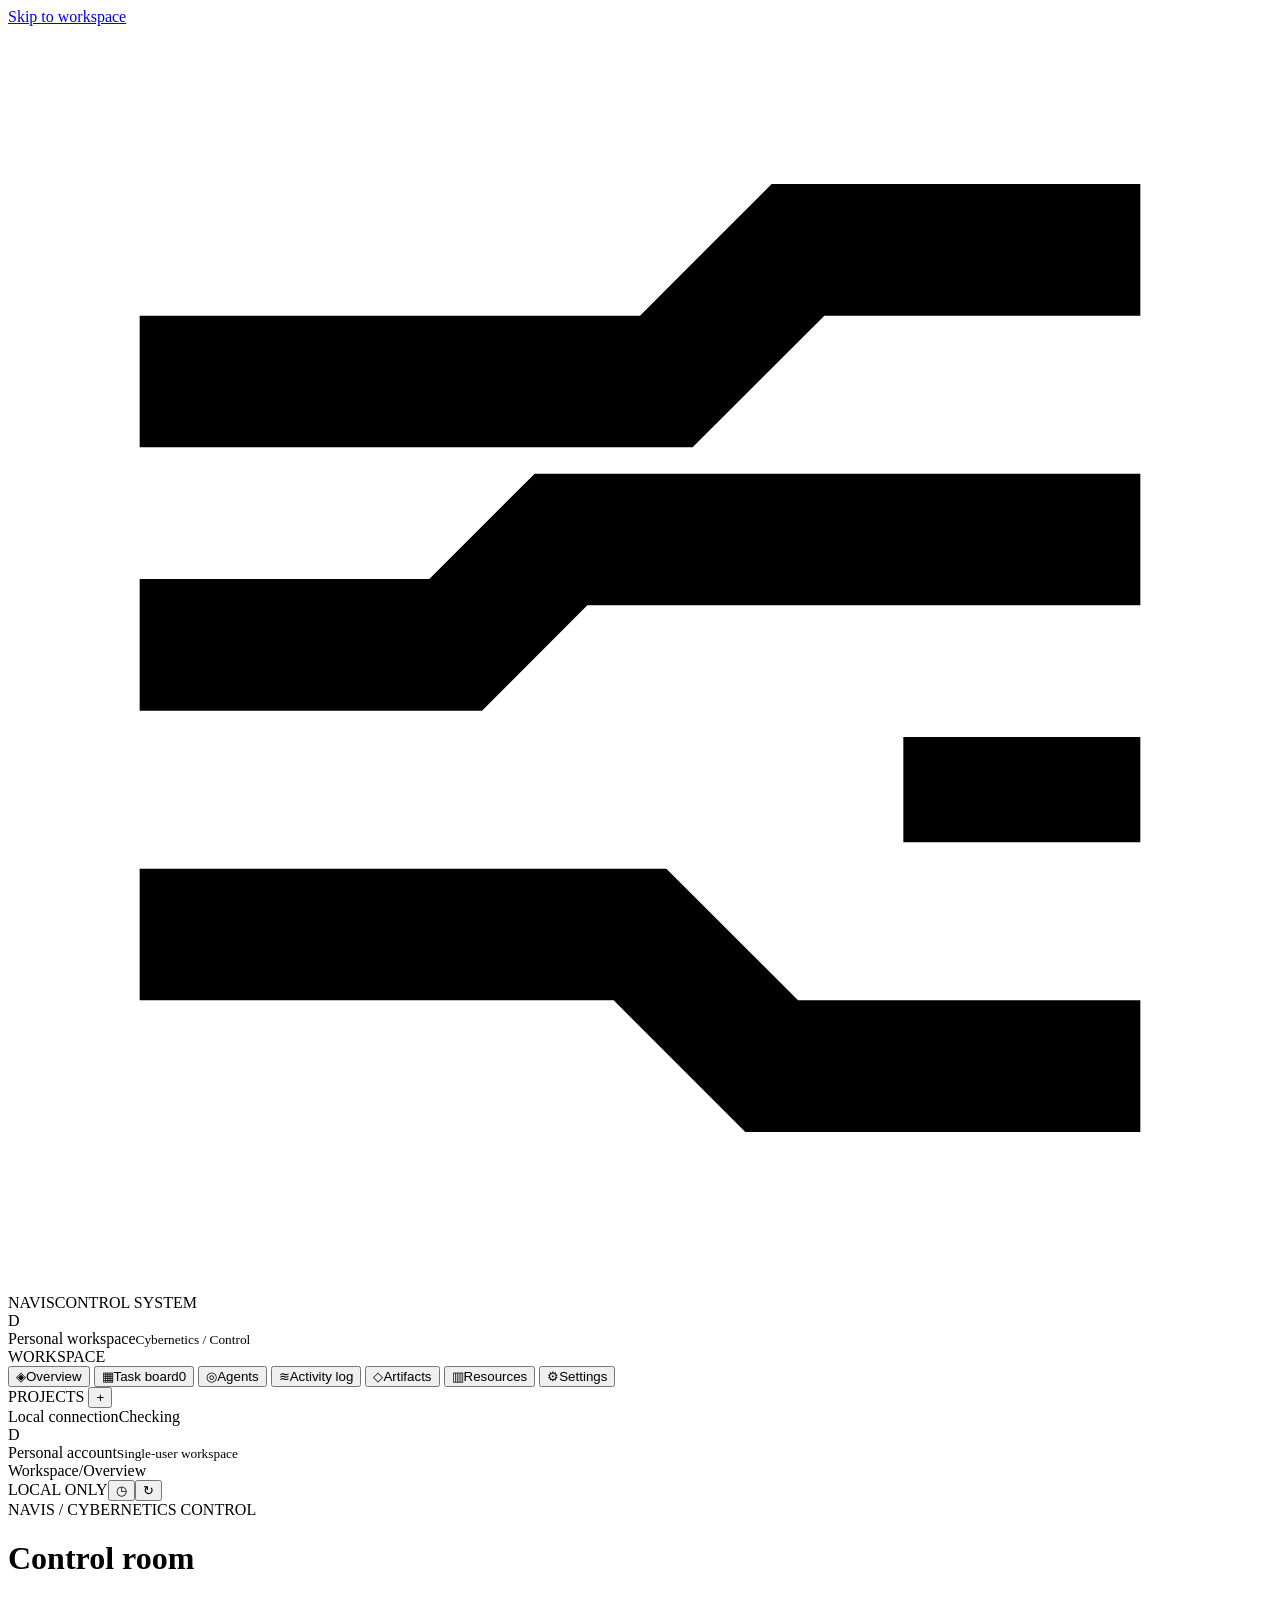
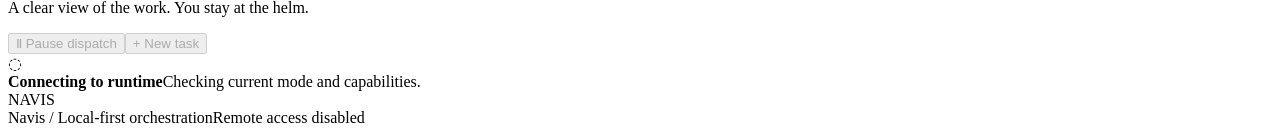
==== navis/web/index.html @ fce14306 "ui: apply crimson glitch wordmark" ====
<!doctype html>
<html lang="en">
<head>
  <meta charset="utf-8">
  <meta name="viewport" content="width=device-width,initial-scale=1">
  <meta name="theme-color" content="#090909">
  <title>Navis — Control room</title>
  <link rel="stylesheet" href="/style.css">
  <script src="/app.js" defer></script>
</head>
<body>
<a class="skip-link" href="#content">Skip to workspace</a>
<div class="shell">
  <aside class="sidebar">
    <div class="brand" aria-label="Navis">
      <span class="brand-mark" aria-hidden="true">
        <svg viewBox="0 0 48 48" focusable="false">
          <path class="signal-fragment signal-red" d="M5 11h19l5-5h14v5H31l-5 5H5z" />
          <path class="signal-fragment signal-white" d="M5 21h11l4-4h23v5H22l-4 4H5z" />
          <path class="signal-fragment signal-red" d="M5 32h20l5 5h13v5H28l-5-5H5z" />
          <path class="signal-fragment signal-white" d="M34 27h9v4h-9z" />
        </svg>
      </span>
      <span class="brand-copy"><span class="brand-name" data-wordmark="NAVIS">NAVIS</span><span class="brand-subtitle">CONTROL SYSTEM</span></span>
    </div>
    <div class="workspace-tag"><span class="avatar" aria-hidden="true">D</span><div>Personal workspace<small>Cybernetics / Control</small></div><span class="signal" aria-hidden="true"></span></div>
    <div class="nav-label">WORKSPACE</div>
    <nav aria-label="Main navigation">
      <button class="nav-item active" data-view="overview"><span aria-hidden="true">◈</span>Overview</button>
      <button class="nav-item" data-view="tasks"><span aria-hidden="true">▦</span>Task board<span id="nav-task-count" class="nav-count">0</span></button>
      <button class="nav-item" data-view="agents"><span aria-hidden="true">◎</span>Agents</button>
      <button class="nav-item" data-view="activity"><span aria-hidden="true">≋</span>Activity log</button>
      <button class="nav-item" data-view="artifacts"><span aria-hidden="true">◇</span>Artifacts</button>
      <button class="nav-item" data-view="resources"><span aria-hidden="true">▥</span>Resources</button>
      <button class="nav-item" data-view="settings"><span aria-hidden="true">⚙</span>Settings</button>
    </nav>
    <div class="nav-label project-label">PROJECTS <button id="add-project" class="icon-button" aria-label="Add project">+</button></div>
    <div id="project-list"></div>
    <div class="sidebar-bottom">
      <div class="local-status"><i class="signal" aria-hidden="true"></i>Local connection<span id="local-connection">Checking</span></div>
      <div class="profile"><span class="avatar" aria-hidden="true">D</span><div>Personal account<small>Single-user workspace</small></div></div>
    </div>
  </aside>
  <main>
    <header class="topbar"><div><span class="muted">Workspace</span><span class="breadcrumb" aria-hidden="true">/</span><span id="view-label">Overview</span></div><div class="topbar-right"><span class="local-chip"><i class="signal" aria-hidden="true"></i> LOCAL ONLY</span><button id="notifications" class="icon-button" aria-label="Enable browser notifications" title="Enable browser notifications">◷</button><button id="refresh" class="icon-button" aria-label="Refresh">↻</button></div></header>
    <div class="page">
      <div class="page-heading"><div><div class="eyebrow">NAVIS / CYBERNETICS CONTROL</div><h1 id="page-title">Control room</h1><p id="page-subtitle">A clear view of the work. You stay at the helm.</p></div><div class="heading-actions"><button id="pause" class="button secondary" disabled>Ⅱ Pause dispatch</button><button id="new-task" class="button primary" disabled>+ New task</button></div></div>
      <div id="runtime-banner" class="notice" aria-live="polite"><span class="notice-icon" aria-hidden="true">◌</span><div><strong>Connecting to runtime</strong><span>Checking current mode and capabilities.</span></div><span class="notice-badge">NAVIS</span></div>
      <div id="connection-alert" class="connection-alert" hidden role="alert"></div>
      <section id="content" aria-label="Workspace content"></section>
      <footer><span>Navis / Local-first orchestration</span><span><i class="dot" aria-hidden="true"></i>Remote access disabled</span></footer>
    </div>
  </main>
</div>
<dialog id="task-dialog" aria-labelledby="create-title" aria-describedby="create-description">
  <form id="task-form"><div class="dialog-heading"><div><span class="eyebrow">NEW DIRECTIVE</span><h2 id="create-title">Create a task</h2></div><button type="button" class="icon-button" data-close="task-dialog" aria-label="Close">×</button></div>
    <p class="muted" id="create-description">This task runs against a simulated agent. It cannot access your repository.</p>
    <label>Task title<input name="title" id="task-title" required maxlength="120" placeholder="e.g. Review retrieval edge cases"></label>
    <label>Task description<textarea name="spec" id="task-spec" required maxlength="4000" rows="4" placeholder="Describe the outcome and acceptance criteria…"></textarea></label>
    <div class="form-row"><label>Project<select name="project_id" id="task-project"></select></label><label>Path scope<input name="scope" id="task-scope" value="src/" required maxlength="500" placeholder="src/, tests/"></label></div>
    <label>Start from completed task<select name="source_task_id" id="task-source"><option value="">New task / no source</option></select></label>
    <p class="field-help" id="source-description">Source artifacts are copied as a simulation context reference; no Git branch is created.</p>
    <label>Agent<select id="task-agent" disabled><option>Fake agent / simulation</option><option disabled>Codex / adapter unavailable</option><option disabled>Claude Code / adapter unavailable</option></select></label>
    <label>Simulation scenario<select name="scenario" id="task-scenario"><option value="success">Successful result → verification</option><option value="input">Ask for user input</option><option value="approval">Wait for approval</option><option value="quota">Quota cooldown (15 seconds)</option><option value="failure">Agent failure</option><option value="verify_failure">Verification failure</option><option value="hang">Long-running task (try Stop / Kill)</option></select></label>
    <p class="form-error" role="alert"></p><div class="dialog-footer"><button type="button" class="button secondary" data-close="task-dialog">Cancel</button><button class="button primary" type="submit">Create task →</button></div>
  </form>
</dialog>
<dialog id="detail-dialog" aria-labelledby="detail-title"><div id="task-detail"></div></dialog>
<dialog id="project-dialog" aria-labelledby="project-title"><form id="project-form"><div class="dialog-heading"><h2 id="project-title">Add a project</h2><button type="button" class="icon-button" data-close="project-dialog" aria-label="Close">×</button></div><p id="project-description" class="muted">Add a project through the active runtime.</p><label>Project name<input name="name" required maxlength="80" placeholder="PROJECT_NAVIS"></label><div id="project-path-field"><label>Repository path<input name="path" maxlength="1000" placeholder="/home/user/projects/PROJECT_NAVIS"></label><p class="field-help">The runtime validates and grants repository access for this path.</p></div><p class="form-error" role="alert"></p><div class="dialog-footer"><button type="button" class="button secondary" data-close="project-dialog">Cancel</button><button type="submit" class="button primary">Add project</button></div></form></dialog>
<dialog id="confirm-dialog" aria-labelledby="confirm-title" aria-describedby="confirm-description"><form method="dialog"><div class="dialog-heading"><h2 id="confirm-title">Confirm control</h2></div><p id="confirm-description"></p><small id="confirm-attempt"></small><div class="dialog-footer"><button class="button secondary" value="cancel" autofocus>Keep task</button><button id="confirm-control" class="button danger" value="confirm">Confirm</button></div></form></dialog>
<dialog id="copy-dialog" aria-labelledby="copy-title"><div class="dialog-heading"><h2 id="copy-title">Copy manually</h2><button class="icon-button" data-close="copy-dialog" aria-label="Close">×</button></div><label>Text to copy<textarea id="copy-text" rows="7" readonly></textarea></label></dialog>
<div id="toast" role="status" hidden></div>
<div id="announcer" class="sr-only" aria-live="polite" aria-atomic="true"></div>
</body>
</html>
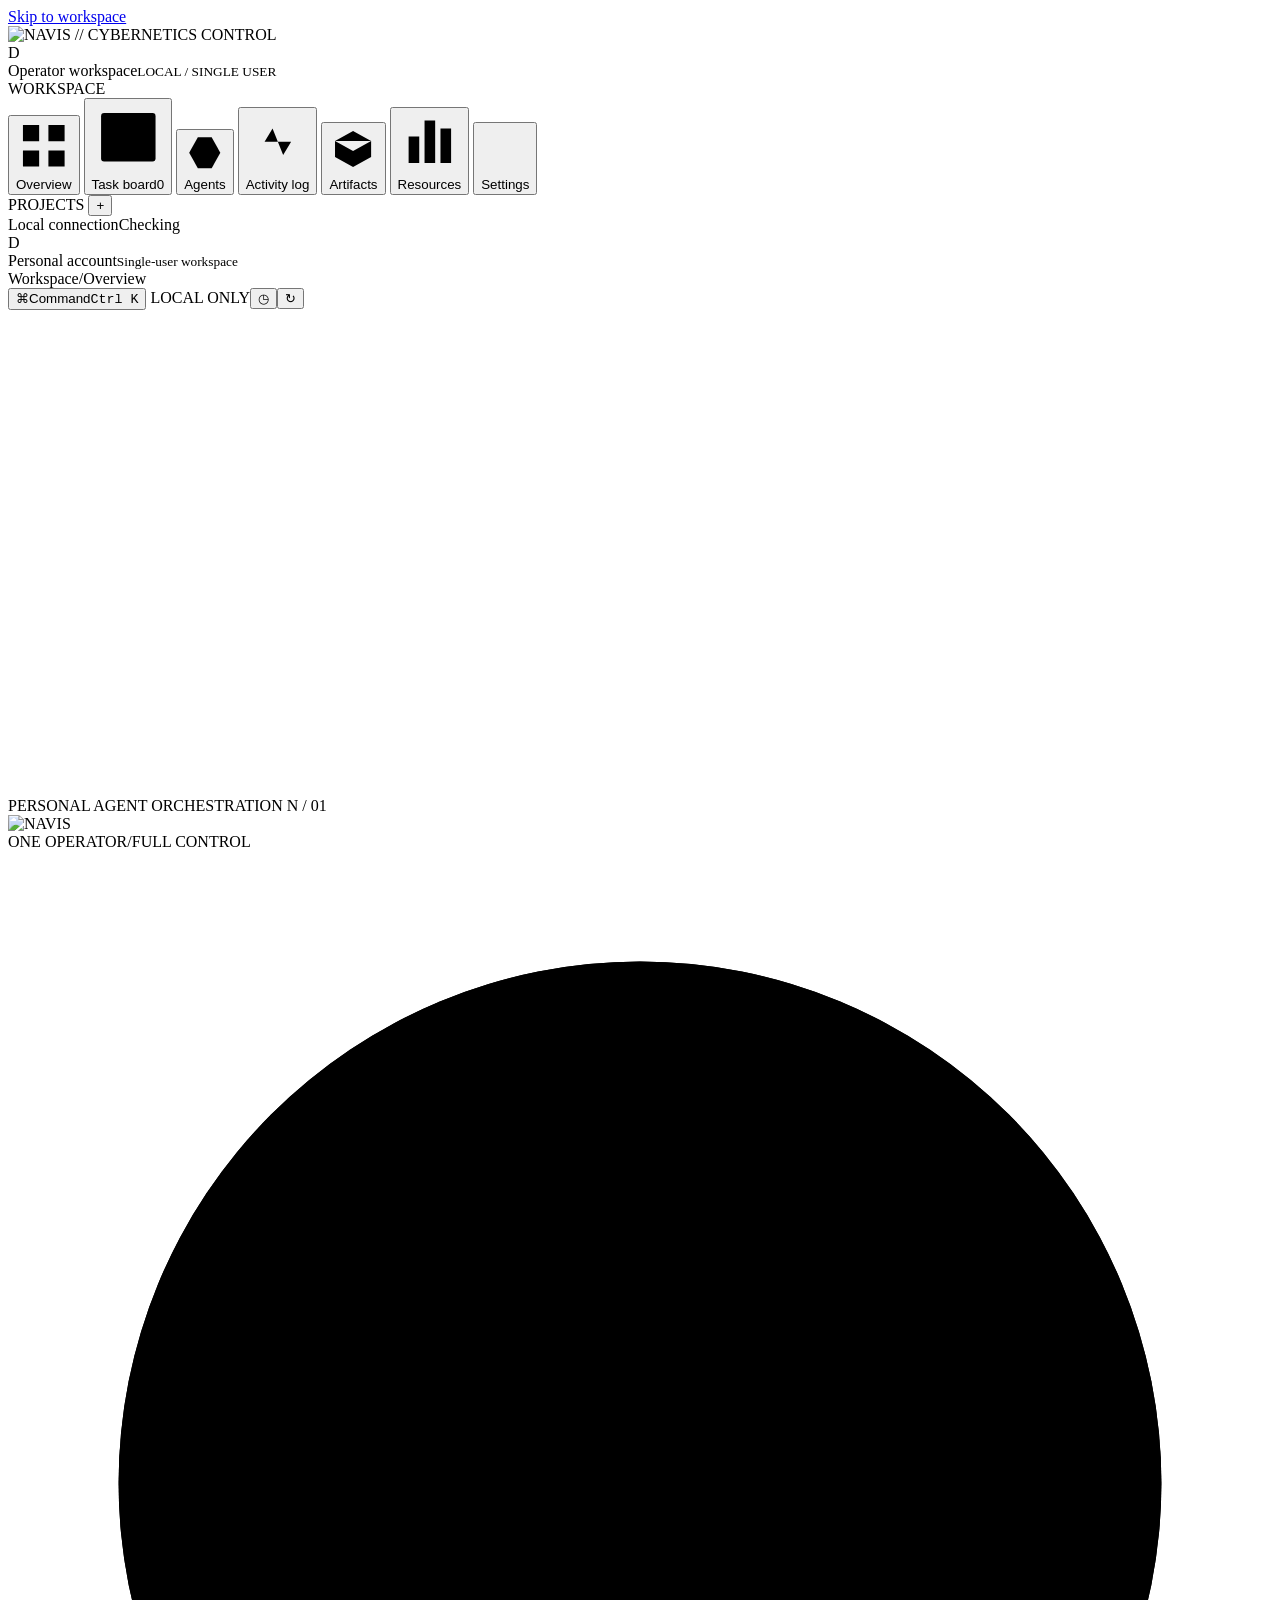
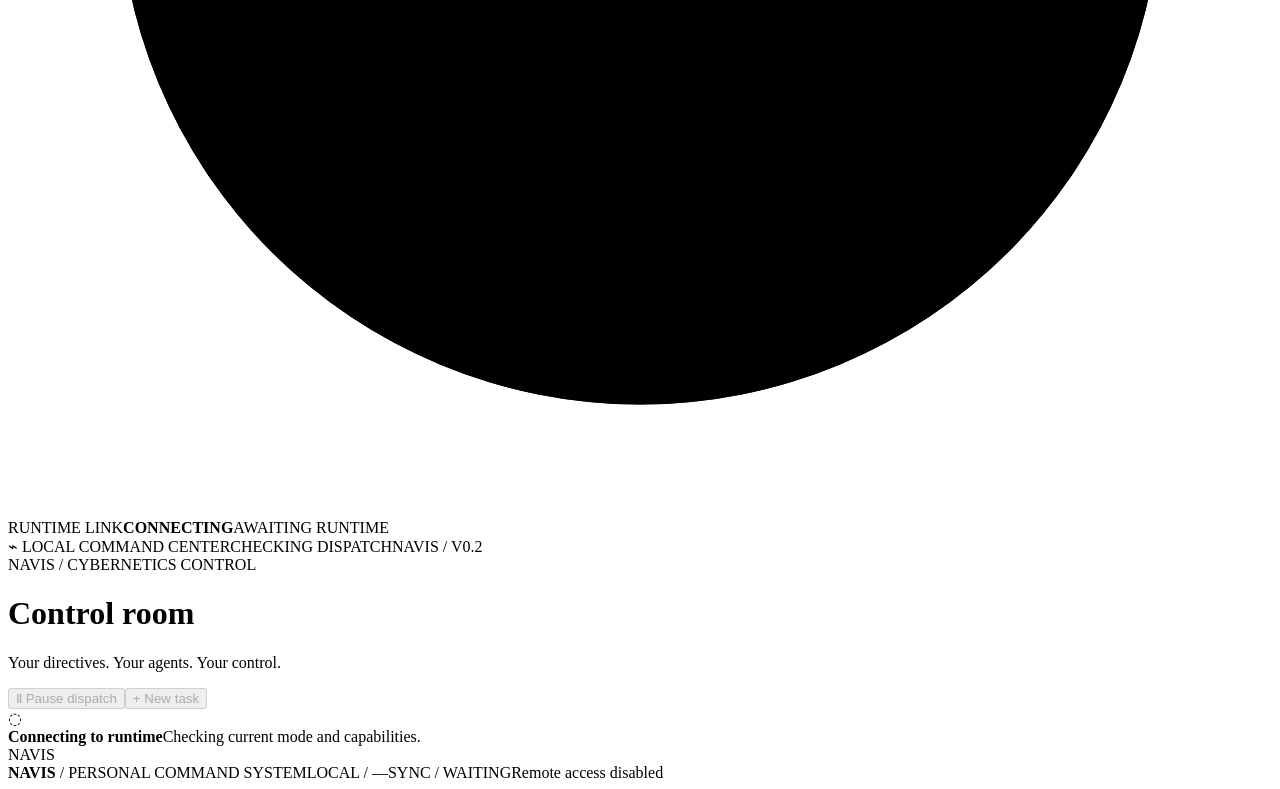
==== commit 266300eb: "feat: agent chat in the GUI, ask_user options, per-task model/effort, readable agent logs GUI - New " ====
--- a/navis/web/index.html
+++ b/navis/web/index.html
@@ -3,8 +3,9 @@
 <head>
   <meta charset="utf-8">
   <meta name="viewport" content="width=device-width,initial-scale=1">
-  <meta name="theme-color" content="#090909">
+  <meta name="theme-color" content="#050505">
   <title>Navis — Control room</title>
+  <link rel="icon" href="/navis-icon.svg" type="image/svg+xml">
   <link rel="stylesheet" href="/style.css">
   <script src="/app.js" defer></script>
 </head>
@@ -13,26 +14,20 @@
 <div class="shell">
   <aside class="sidebar">
     <div class="brand" aria-label="Navis">
-      <span class="brand-mark" aria-hidden="true">
-        <svg viewBox="0 0 48 48" focusable="false">
-          <path class="signal-fragment signal-red" d="M5 11h19l5-5h14v5H31l-5 5H5z" />
-          <path class="signal-fragment signal-white" d="M5 21h11l4-4h23v5H22l-4 4H5z" />
-          <path class="signal-fragment signal-red" d="M5 32h20l5 5h13v5H28l-5-5H5z" />
-          <path class="signal-fragment signal-white" d="M34 27h9v4h-9z" />
-        </svg>
-      </span>
-      <span class="brand-copy"><span class="brand-name" data-wordmark="NAVIS">NAVIS</span><span class="brand-subtitle">CONTROL SYSTEM</span></span>
+      <img class="brand-logo" src="/navis-wordmark.png" alt="NAVIS" width="1807" height="308">
+      <span class="brand-subtitle"><span aria-hidden="true">//</span> CYBERNETICS CONTROL</span>
     </div>
-    <div class="workspace-tag"><span class="avatar" aria-hidden="true">D</span><div>Personal workspace<small>Cybernetics / Control</small></div><span class="signal" aria-hidden="true"></span></div>
+    <div class="workspace-tag"><span class="avatar" aria-hidden="true">D</span><div>Operator workspace<small>LOCAL / SINGLE USER</small></div><span class="signal" aria-hidden="true"></span></div>
     <div class="nav-label">WORKSPACE</div>
     <nav aria-label="Main navigation">
-      <button class="nav-item active" data-view="overview"><span aria-hidden="true">◈</span>Overview</button>
-      <button class="nav-item" data-view="tasks"><span aria-hidden="true">▦</span>Task board<span id="nav-task-count" class="nav-count">0</span></button>
-      <button class="nav-item" data-view="agents"><span aria-hidden="true">◎</span>Agents</button>
-      <button class="nav-item" data-view="activity"><span aria-hidden="true">≋</span>Activity log</button>
-      <button class="nav-item" data-view="artifacts"><span aria-hidden="true">◇</span>Artifacts</button>
-      <button class="nav-item" data-view="resources"><span aria-hidden="true">▥</span>Resources</button>
-      <button class="nav-item" data-view="settings"><span aria-hidden="true">⚙</span>Settings</button>
+      <button class="nav-item active" data-view="overview"><span class="nav-icon" aria-hidden="true"><svg viewBox="0 0 24 24" focusable="false"><path d="M3 3h7v7H3zM14 3h7v7h-7zM3 14h7v7H3zM14 14h7v7h-7z"/></svg></span>Overview</button>
+      <button class="nav-item" data-view="tasks"><span class="nav-icon" aria-hidden="true"><svg viewBox="0 0 24 24" focusable="false"><rect x="3" y="4" width="18" height="16" rx="1"/><path d="M9 4v16M15 4v16M3 9h18"/></svg></span>Task board<span id="nav-task-count" class="nav-count">0</span></button>
+      <button class="nav-item" data-view="agents"><span class="nav-icon" aria-hidden="true"><svg viewBox="0 0 24 24" focusable="false"><path d="M8 3h8l5 9-5 9H8l-5-9z"/><circle cx="12" cy="12" r="3"/></svg></span>Agents</button>
+      <button class="nav-item" data-view="activity"><span class="nav-icon" aria-hidden="true"><svg viewBox="0 0 24 24" focusable="false"><path d="M3 5h18M3 12h4l3-5 4 10 3-5h4M3 19h18"/></svg></span>Activity log</button>
+      <button class="nav-item" data-view="artifacts"><span class="nav-icon" aria-hidden="true"><svg viewBox="0 0 24 24" focusable="false"><path d="m12 3 9 5v8l-9 5-9-5V8zM3 8l9 5 9-5M12 13v8"/></svg></span>Artifacts</button>
+      <button class="nav-item" data-view="resources"><span class="nav-icon" aria-hidden="true"><svg viewBox="0 0 24 24" focusable="false"><path d="M4 20V10h4v10M10 20V4h4v16M16 20V7h4v13"/></svg></span>Resources</button>
+      <button class="nav-item" data-view="chat" id="nav-chat" hidden><span class="nav-icon" aria-hidden="true"><svg viewBox="0 0 24 24" focusable="false"><path d="M4 5h16v11H9l-5 4z"/></svg></span>Agent chat</button>
+      <button class="nav-item" data-view="settings"><span class="nav-icon" aria-hidden="true"><svg viewBox="0 0 24 24" focusable="false"><path d="M4 6h16M4 12h16M4 18h16"/><path d="M8 3v6M16 9v6M10 15v6"/></svg></span>Settings</button>
     </nav>
     <div class="nav-label project-label">PROJECTS <button id="add-project" class="icon-button" aria-label="Add project">+</button></div>
     <div id="project-list"></div>
@@ -42,16 +37,37 @@
     </div>
   </aside>
   <main>
-    <header class="topbar"><div><span class="muted">Workspace</span><span class="breadcrumb" aria-hidden="true">/</span><span id="view-label">Overview</span></div><div class="topbar-right"><span class="local-chip"><i class="signal" aria-hidden="true"></i> LOCAL ONLY</span><button id="notifications" class="icon-button" aria-label="Enable browser notifications" title="Enable browser notifications">◷</button><button id="refresh" class="icon-button" aria-label="Refresh">↻</button></div></header>
+    <header class="topbar"><div><span class="muted">Workspace</span><span class="breadcrumb" aria-hidden="true">/</span><span id="view-label">Overview</span></div><div class="topbar-right"><button id="open-command" class="command-trigger" aria-label="Open command palette" aria-haspopup="dialog" aria-controls="command-dialog" aria-keyshortcuts="Control+k Meta+k"><span aria-hidden="true">⌘</span><span class="command-trigger-label">Command</span><kbd>Ctrl K</kbd></button><span class="local-chip"><i class="signal" aria-hidden="true"></i> LOCAL ONLY</span><button id="notifications" class="icon-button" aria-label="Enable browser notifications" title="Enable browser notifications">◷</button><button id="refresh" class="icon-button" aria-label="Refresh">↻</button></div></header>
     <div class="page">
-      <div class="page-heading"><div><div class="eyebrow">NAVIS / CYBERNETICS CONTROL</div><h1 id="page-title">Control room</h1><p id="page-subtitle">A clear view of the work. You stay at the helm.</p></div><div class="heading-actions"><button id="pause" class="button secondary" disabled>Ⅱ Pause dispatch</button><button id="new-task" class="button primary" disabled>+ New task</button></div></div>
+      <section id="command-masthead" class="command-masthead" aria-label="Navis command center">
+        <svg class="circuit-traces" viewBox="0 0 680 260" fill="none" aria-hidden="true" focusable="false"><path d="M0 45h220l50 50h150l50-50h210M0 210h170l65-65h180l55 55h210M330 0v35l60 60v75l70 70h220M500 0v55l-45 45v55l55 55v50M590 0v80l-35 35v100l45 45"/><circle cx="220" cy="45" r="4"/><circle cx="170" cy="210" r="4"/><circle cx="420" cy="95" r="4"/></svg>
+        <div class="masthead-wordmark">
+          <div class="masthead-kicker"><span class="signal" aria-hidden="true"></span> PERSONAL AGENT ORCHESTRATION <span class="masthead-index">N / 01</span></div>
+          <img src="/navis-wordmark.png" alt="NAVIS" width="1807" height="308" fetchpriority="high">
+          <div class="masthead-tagline">ONE OPERATOR<span aria-hidden="true">/</span>FULL CONTROL</div>
+        </div>
+        <div class="masthead-system">
+          <div class="reactor" aria-hidden="true"><svg viewBox="0 0 160 160" focusable="false"><circle class="reactor-track" cx="80" cy="80" r="66"/><circle class="reactor-orbit" cx="80" cy="80" r="66"/><circle class="reactor-inner" cx="80" cy="80" r="51"/><path class="reactor-crosshair" d="M80 3v20M80 137v20M3 80h20M137 80h20M47 47h15M47 47v15M113 47H98M113 47v15M47 113h15M47 113V98M113 113H98M113 113V98"/><path class="reactor-core" d="m65 58 30 22-30 22z"/></svg></div>
+          <div class="system-readout"><span>RUNTIME LINK</span><strong id="system-state">CONNECTING</strong><span id="system-mode">AWAITING RUNTIME</span></div>
+        </div>
+        <div class="masthead-foot"><span><span aria-hidden="true">⌁</span> LOCAL COMMAND CENTER</span><span id="dispatch-state">CHECKING DISPATCH</span><span class="masthead-version">NAVIS / V0.2</span></div>
+      </section>
+      <div class="page-heading"><div><div class="eyebrow">NAVIS / CYBERNETICS CONTROL</div><h1 id="page-title" tabindex="-1">Control room</h1><p id="page-subtitle">Your directives. Your agents. Your control.</p></div><div class="heading-actions"><button id="pause" class="button secondary" disabled>Ⅱ Pause dispatch</button><button id="new-task" class="button primary" disabled>+ New task</button></div></div>
       <div id="runtime-banner" class="notice" aria-live="polite"><span class="notice-icon" aria-hidden="true">◌</span><div><strong>Connecting to runtime</strong><span>Checking current mode and capabilities.</span></div><span class="notice-badge">NAVIS</span></div>
       <div id="connection-alert" class="connection-alert" hidden role="alert"></div>
       <section id="content" aria-label="Workspace content"></section>
-      <footer><span>Navis / Local-first orchestration</span><span><i class="dot" aria-hidden="true"></i>Remote access disabled</span></footer>
+      <footer><span><b>NAVIS</b> / PERSONAL COMMAND SYSTEM</span><span class="live-status"><time id="local-clock">LOCAL / —</time><span id="sync-state">SYNC / WAITING</span></span><span><i class="dot" aria-hidden="true"></i>Remote access disabled</span></footer>
     </div>
   </main>
 </div>
+<dialog id="command-dialog" aria-labelledby="command-title">
+  <div class="dialog-heading"><div><span class="eyebrow">OPERATOR ACCESS / QUICK CONTROL</span><h2 id="command-title">Command center</h2></div><button class="icon-button" data-close="command-dialog" aria-label="Close command palette">×</button></div>
+  <label class="sr-only" for="command-search">Search commands, tasks and projects</label>
+  <div class="command-search-wrap"><span aria-hidden="true">⌕</span><input id="command-search" role="combobox" aria-expanded="true" aria-autocomplete="list" aria-controls="command-results" autocomplete="off" spellcheck="false" placeholder="Search commands, tasks, projects…" autofocus></div>
+  <div id="command-results" role="listbox" aria-label="Matching commands"></div>
+  <div id="command-status" class="sr-only" role="status"></div>
+  <div class="command-help"><span><kbd>↑</kbd><kbd>↓</kbd> navigate <kbd>↵</kbd> run</span><span><kbd>Esc</kbd> close</span></div>
+</dialog>
 <dialog id="task-dialog" aria-labelledby="create-title" aria-describedby="create-description">
   <form id="task-form"><div class="dialog-heading"><div><span class="eyebrow">NEW DIRECTIVE</span><h2 id="create-title">Create a task</h2></div><button type="button" class="icon-button" data-close="task-dialog" aria-label="Close">×</button></div>
     <p class="muted" id="create-description">This task runs against a simulated agent. It cannot access your repository.</p>
@@ -61,6 +77,7 @@
     <label>Start from completed task<select name="source_task_id" id="task-source"><option value="">New task / no source</option></select></label>
     <p class="field-help" id="source-description">Source artifacts are copied as a simulation context reference; no Git branch is created.</p>
     <label>Agent<select id="task-agent" disabled><option>Fake agent / simulation</option><option disabled>Codex / adapter unavailable</option><option disabled>Claude Code / adapter unavailable</option></select></label>
+    <div class="form-row" id="task-model-row" hidden><label>Model <small>(optional)</small><input name="model" id="task-model" maxlength="60" placeholder="project default, e.g. sonnet" autocomplete="off"></label><label>Effort <small>(optional)</small><select name="effort" id="task-effort"><option value="">Project default</option><option>low</option><option>medium</option><option>high</option><option>xhigh</option><option>max</option></select></label></div>
     <label>Simulation scenario<select name="scenario" id="task-scenario"><option value="success">Successful result → verification</option><option value="input">Ask for user input</option><option value="approval">Wait for approval</option><option value="quota">Quota cooldown (15 seconds)</option><option value="failure">Agent failure</option><option value="verify_failure">Verification failure</option><option value="hang">Long-running task (try Stop / Kill)</option></select></label>
     <p class="form-error" role="alert"></p><div class="dialog-footer"><button type="button" class="button secondary" data-close="task-dialog">Cancel</button><button class="button primary" type="submit">Create task →</button></div>
   </form>
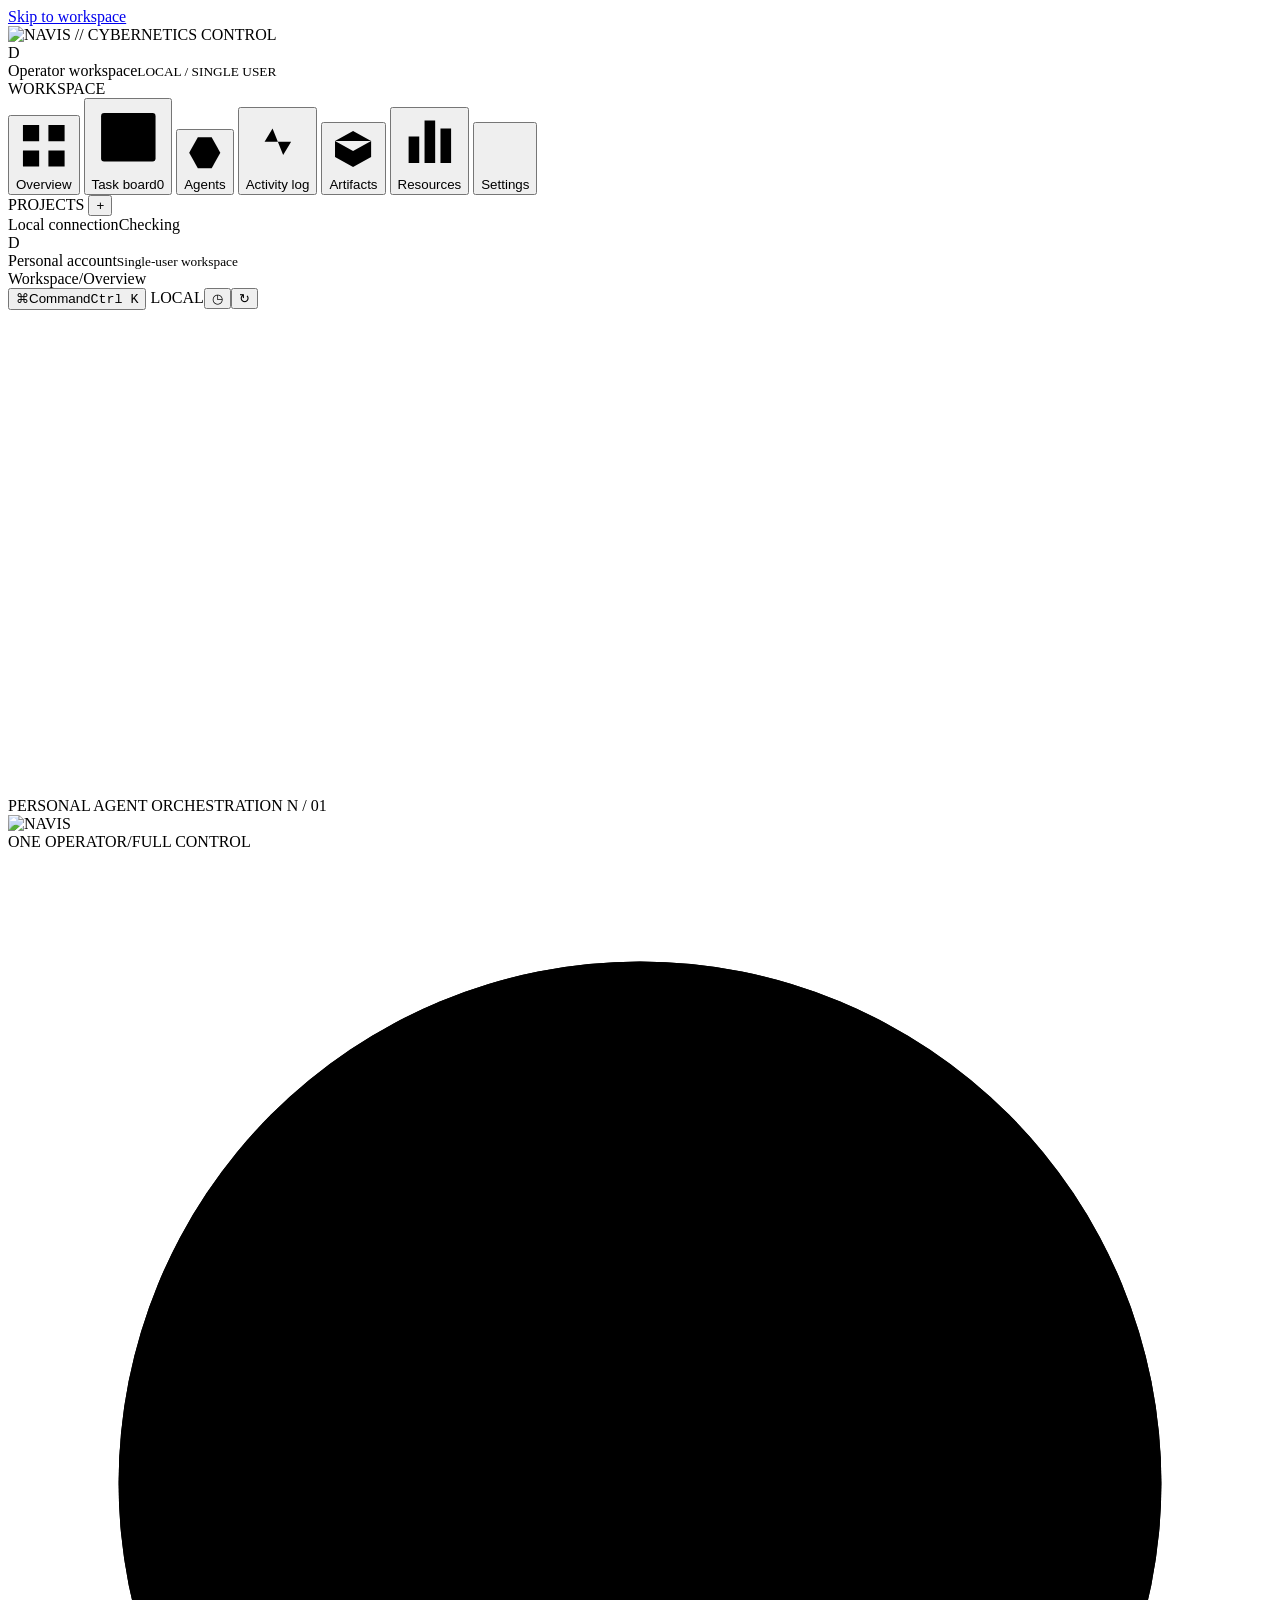
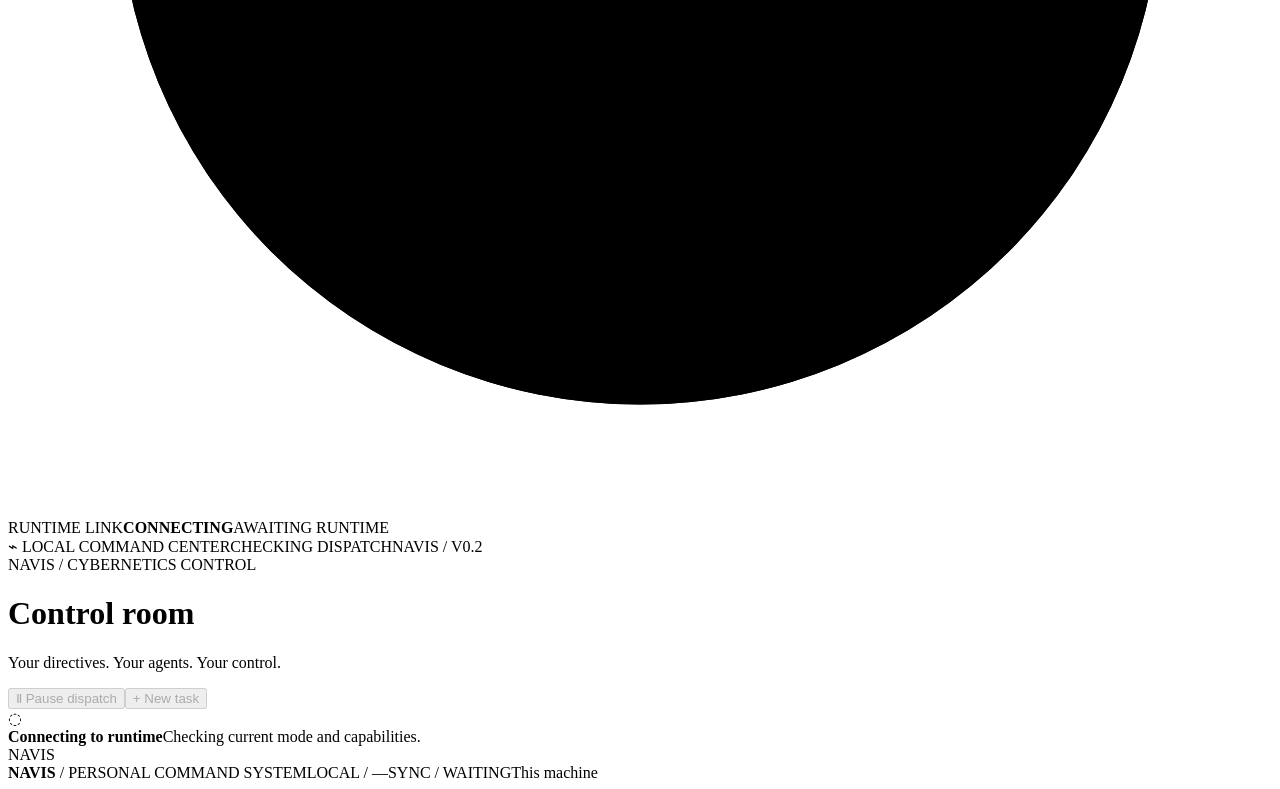
==== commit 463df39e: "feat: one navis command, real terminal chat, login and remote access, apply to folder - `navis` alon" ====
--- a/navis/web/index.html
+++ b/navis/web/index.html
@@ -37,7 +37,7 @@
     </div>
   </aside>
   <main>
-    <header class="topbar"><div><span class="muted">Workspace</span><span class="breadcrumb" aria-hidden="true">/</span><span id="view-label">Overview</span></div><div class="topbar-right"><button id="open-command" class="command-trigger" aria-label="Open command palette" aria-haspopup="dialog" aria-controls="command-dialog" aria-keyshortcuts="Control+k Meta+k"><span aria-hidden="true">⌘</span><span class="command-trigger-label">Command</span><kbd>Ctrl K</kbd></button><span class="local-chip"><i class="signal" aria-hidden="true"></i> LOCAL ONLY</span><button id="notifications" class="icon-button" aria-label="Enable browser notifications" title="Enable browser notifications">◷</button><button id="refresh" class="icon-button" aria-label="Refresh">↻</button></div></header>
+    <header class="topbar"><div><span class="muted">Workspace</span><span class="breadcrumb" aria-hidden="true">/</span><span id="view-label">Overview</span></div><div class="topbar-right"><button id="open-command" class="command-trigger" aria-label="Open command palette" aria-haspopup="dialog" aria-controls="command-dialog" aria-keyshortcuts="Control+k Meta+k"><span aria-hidden="true">⌘</span><span class="command-trigger-label">Command</span><kbd>Ctrl K</kbd></button><span class="local-chip" id="where-chip"><i class="signal" aria-hidden="true"></i> LOCAL</span><button id="notifications" class="icon-button" aria-label="Enable browser notifications" title="Enable browser notifications">◷</button><button id="refresh" class="icon-button" aria-label="Refresh">↻</button></div></header>
     <div class="page">
       <section id="command-masthead" class="command-masthead" aria-label="Navis command center">
         <svg class="circuit-traces" viewBox="0 0 680 260" fill="none" aria-hidden="true" focusable="false"><path d="M0 45h220l50 50h150l50-50h210M0 210h170l65-65h180l55 55h210M330 0v35l60 60v75l70 70h220M500 0v55l-45 45v55l55 55v50M590 0v80l-35 35v100l45 45"/><circle cx="220" cy="45" r="4"/><circle cx="170" cy="210" r="4"/><circle cx="420" cy="95" r="4"/></svg>
@@ -56,7 +56,7 @@
       <div id="runtime-banner" class="notice" aria-live="polite"><span class="notice-icon" aria-hidden="true">◌</span><div><strong>Connecting to runtime</strong><span>Checking current mode and capabilities.</span></div><span class="notice-badge">NAVIS</span></div>
       <div id="connection-alert" class="connection-alert" hidden role="alert"></div>
       <section id="content" aria-label="Workspace content"></section>
-      <footer><span><b>NAVIS</b> / PERSONAL COMMAND SYSTEM</span><span class="live-status"><time id="local-clock">LOCAL / —</time><span id="sync-state">SYNC / WAITING</span></span><span><i class="dot" aria-hidden="true"></i>Remote access disabled</span></footer>
+      <footer><span><b>NAVIS</b> / PERSONAL COMMAND SYSTEM</span><span class="live-status"><time id="local-clock">LOCAL / —</time><span id="sync-state">SYNC / WAITING</span></span><span id="where-foot"><i class="dot" aria-hidden="true"></i>This machine</span></footer>
     </div>
   </main>
 </div>
@@ -71,13 +71,13 @@
 <dialog id="task-dialog" aria-labelledby="create-title" aria-describedby="create-description">
   <form id="task-form"><div class="dialog-heading"><div><span class="eyebrow">NEW DIRECTIVE</span><h2 id="create-title">Create a task</h2></div><button type="button" class="icon-button" data-close="task-dialog" aria-label="Close">×</button></div>
     <p class="muted" id="create-description">This task runs against a simulated agent. It cannot access your repository.</p>
-    <label>Task title<input name="title" id="task-title" required maxlength="120" placeholder="e.g. Review retrieval edge cases"></label>
-    <label>Task description<textarea name="spec" id="task-spec" required maxlength="4000" rows="4" placeholder="Describe the outcome and acceptance criteria…"></textarea></label>
-    <div class="form-row"><label>Project<select name="project_id" id="task-project"></select></label><label>Path scope<input name="scope" id="task-scope" value="src/" required maxlength="500" placeholder="src/, tests/"></label></div>
+    <label>What should the agent do?<textarea name="spec" id="task-spec" required maxlength="4000" rows="4" placeholder="Short is fine, e.g. “fix the login error when the password is empty”"></textarea></label>
+    <div class="form-row"><label>Project<select name="project_id" id="task-project"></select></label><label>Path scope (optional)<input name="scope" id="task-scope" maxlength="500" placeholder="whole project, or e.g. src/, tests/"></label></div>
+    <label>Title (optional)<input name="title" id="task-title" maxlength="120" placeholder="default: the first line of the text above"></label>
     <label>Start from completed task<select name="source_task_id" id="task-source"><option value="">New task / no source</option></select></label>
     <p class="field-help" id="source-description">Source artifacts are copied as a simulation context reference; no Git branch is created.</p>
     <label>Agent<select id="task-agent" disabled><option>Fake agent / simulation</option><option disabled>Codex / adapter unavailable</option><option disabled>Claude Code / adapter unavailable</option></select></label>
-    <div class="form-row" id="task-model-row" hidden><label>Model <small>(optional)</small><input name="model" id="task-model" maxlength="60" placeholder="project default, e.g. sonnet" autocomplete="off"></label><label>Effort <small>(optional)</small><select name="effort" id="task-effort"><option value="">Project default</option><option>low</option><option>medium</option><option>high</option><option>xhigh</option><option>max</option></select></label></div>
+    <div class="form-row" id="task-model-row" hidden><label>Model (optional)<input name="model" id="task-model" list="task-model-list" maxlength="80" placeholder="default" autocomplete="off"><datalist id="task-model-list"></datalist></label><label>Effort (optional)<select name="effort" id="task-effort"><option value="">Default</option></select></label></div>
     <label>Simulation scenario<select name="scenario" id="task-scenario"><option value="success">Successful result → verification</option><option value="input">Ask for user input</option><option value="approval">Wait for approval</option><option value="quota">Quota cooldown (15 seconds)</option><option value="failure">Agent failure</option><option value="verify_failure">Verification failure</option><option value="hang">Long-running task (try Stop / Kill)</option></select></label>
     <p class="form-error" role="alert"></p><div class="dialog-footer"><button type="button" class="button secondary" data-close="task-dialog">Cancel</button><button class="button primary" type="submit">Create task →</button></div>
   </form>
@@ -86,6 +86,7 @@
 <dialog id="project-dialog" aria-labelledby="project-title"><form id="project-form"><div class="dialog-heading"><h2 id="project-title">Add a project</h2><button type="button" class="icon-button" data-close="project-dialog" aria-label="Close">×</button></div><p id="project-description" class="muted">Add a project through the active runtime.</p><label>Project name<input name="name" required maxlength="80" placeholder="PROJECT_NAVIS"></label><div id="project-path-field"><label>Repository path<input name="path" maxlength="1000" placeholder="/home/user/projects/PROJECT_NAVIS"></label><p class="field-help">The runtime validates and grants repository access for this path.</p></div><p class="form-error" role="alert"></p><div class="dialog-footer"><button type="button" class="button secondary" data-close="project-dialog">Cancel</button><button type="submit" class="button primary">Add project</button></div></form></dialog>
 <dialog id="confirm-dialog" aria-labelledby="confirm-title" aria-describedby="confirm-description"><form method="dialog"><div class="dialog-heading"><h2 id="confirm-title">Confirm control</h2></div><p id="confirm-description"></p><small id="confirm-attempt"></small><div class="dialog-footer"><button class="button secondary" value="cancel" autofocus>Keep task</button><button id="confirm-control" class="button danger" value="confirm">Confirm</button></div></form></dialog>
 <dialog id="copy-dialog" aria-labelledby="copy-title"><div class="dialog-heading"><h2 id="copy-title">Copy manually</h2><button class="icon-button" data-close="copy-dialog" aria-label="Close">×</button></div><label>Text to copy<textarea id="copy-text" rows="7" readonly></textarea></label></dialog>
+<dialog id="login-dialog" aria-labelledby="login-title"><form id="login-form"><div class="dialog-heading"><div><span class="eyebrow">NAVIS / SIGN IN</span><h2 id="login-title">Sign in</h2></div></div><label>Password<input type="password" name="password" id="login-password" required maxlength="200" autocomplete="current-password"></label><p class="form-error" role="alert"></p><div class="dialog-footer"><button type="submit" class="button primary">Sign in →</button></div></form></dialog>
 <div id="toast" role="status" hidden></div>
 <div id="announcer" class="sr-only" aria-live="polite" aria-atomic="true"></div>
 </body>
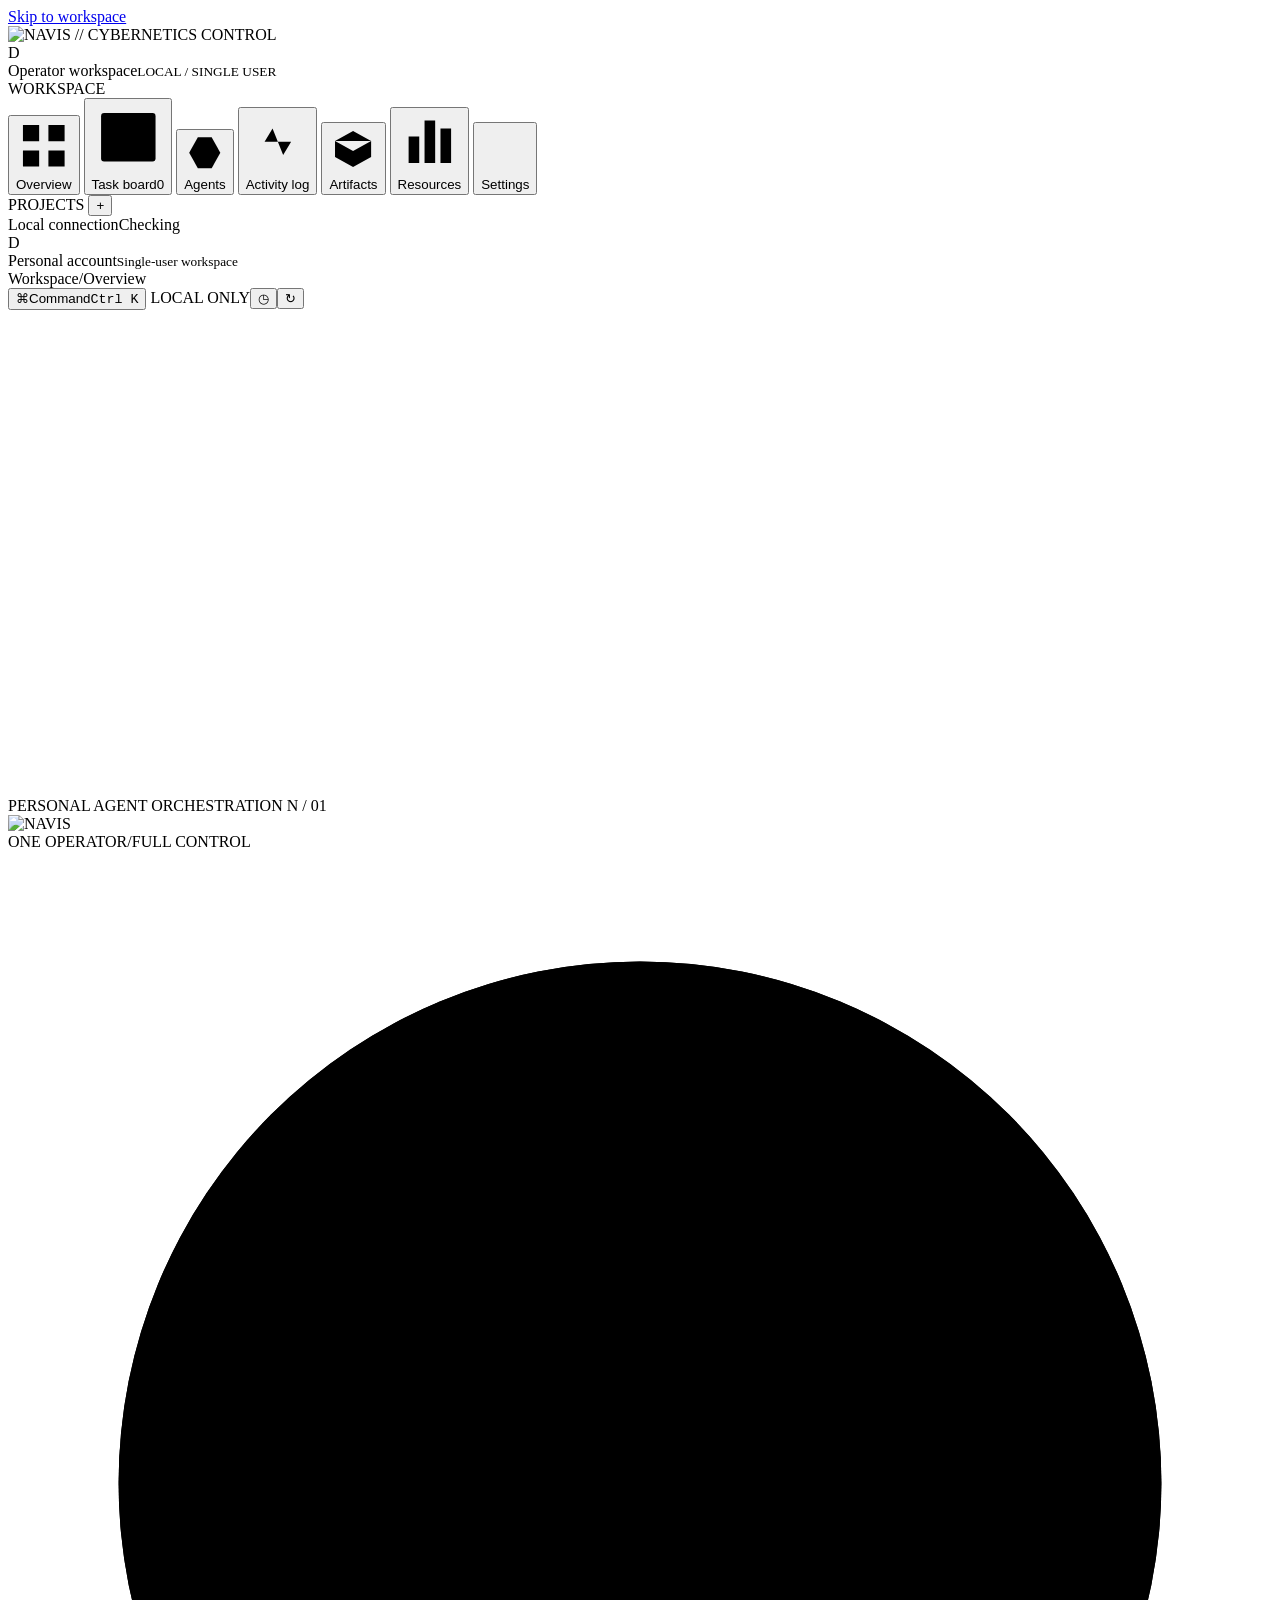
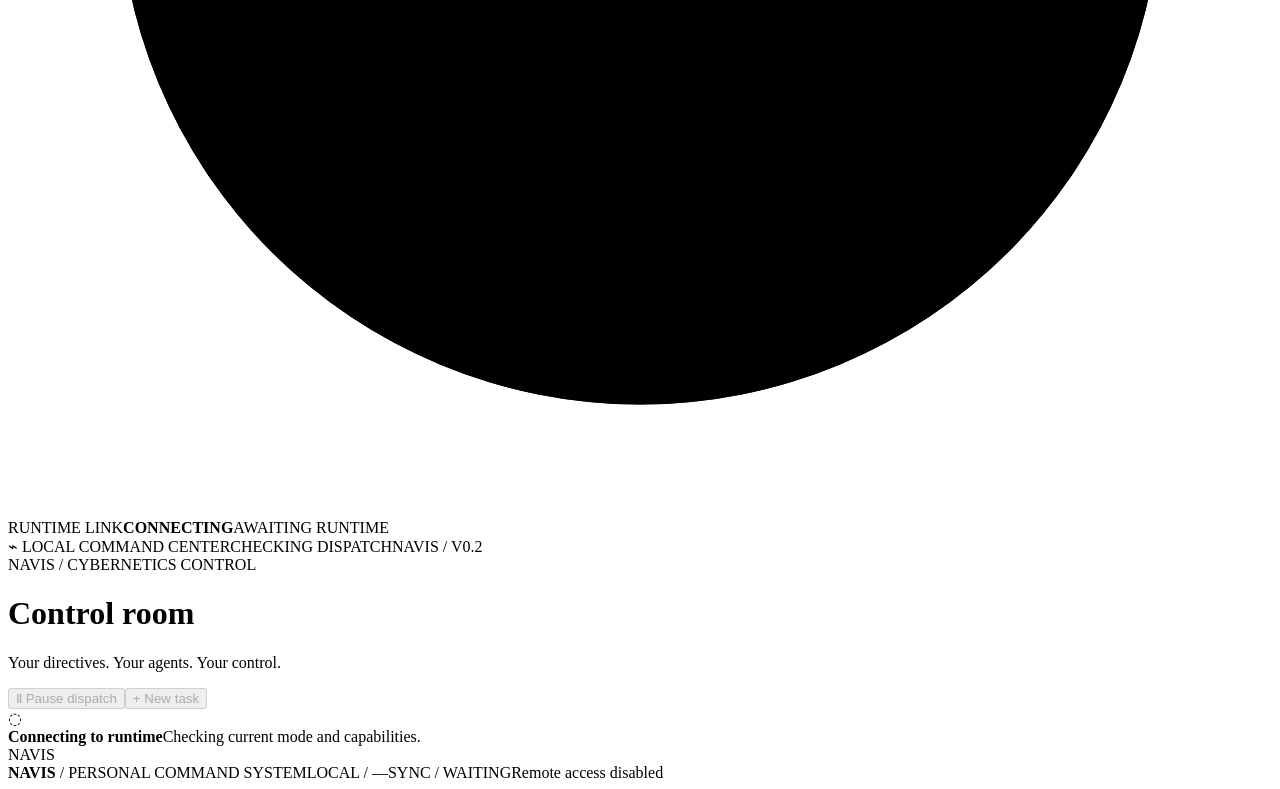
==== commit f148ac5d: "Merge hotfix/tests-without-agent-clis (CI without agent CLIs)" ====
--- a/navis/web/index.html
+++ b/navis/web/index.html
@@ -37,7 +37,7 @@
     </div>
   </aside>
   <main>
-    <header class="topbar"><div><span class="muted">Workspace</span><span class="breadcrumb" aria-hidden="true">/</span><span id="view-label">Overview</span></div><div class="topbar-right"><button id="open-command" class="command-trigger" aria-label="Open command palette" aria-haspopup="dialog" aria-controls="command-dialog" aria-keyshortcuts="Control+k Meta+k"><span aria-hidden="true">⌘</span><span class="command-trigger-label">Command</span><kbd>Ctrl K</kbd></button><span class="local-chip" id="where-chip"><i class="signal" aria-hidden="true"></i> LOCAL</span><button id="notifications" class="icon-button" aria-label="Enable browser notifications" title="Enable browser notifications">◷</button><button id="refresh" class="icon-button" aria-label="Refresh">↻</button></div></header>
+    <header class="topbar"><div><span class="muted">Workspace</span><span class="breadcrumb" aria-hidden="true">/</span><span id="view-label">Overview</span></div><div class="topbar-right"><button id="open-command" class="command-trigger" aria-label="Open command palette" aria-haspopup="dialog" aria-controls="command-dialog" aria-keyshortcuts="Control+k Meta+k"><span aria-hidden="true">⌘</span><span class="command-trigger-label">Command</span><kbd>Ctrl K</kbd></button><span class="local-chip"><i class="signal" aria-hidden="true"></i> LOCAL ONLY</span><button id="notifications" class="icon-button" aria-label="Enable browser notifications" title="Enable browser notifications">◷</button><button id="refresh" class="icon-button" aria-label="Refresh">↻</button></div></header>
     <div class="page">
       <section id="command-masthead" class="command-masthead" aria-label="Navis command center">
         <svg class="circuit-traces" viewBox="0 0 680 260" fill="none" aria-hidden="true" focusable="false"><path d="M0 45h220l50 50h150l50-50h210M0 210h170l65-65h180l55 55h210M330 0v35l60 60v75l70 70h220M500 0v55l-45 45v55l55 55v50M590 0v80l-35 35v100l45 45"/><circle cx="220" cy="45" r="4"/><circle cx="170" cy="210" r="4"/><circle cx="420" cy="95" r="4"/></svg>
@@ -56,7 +56,7 @@
       <div id="runtime-banner" class="notice" aria-live="polite"><span class="notice-icon" aria-hidden="true">◌</span><div><strong>Connecting to runtime</strong><span>Checking current mode and capabilities.</span></div><span class="notice-badge">NAVIS</span></div>
       <div id="connection-alert" class="connection-alert" hidden role="alert"></div>
       <section id="content" aria-label="Workspace content"></section>
-      <footer><span><b>NAVIS</b> / PERSONAL COMMAND SYSTEM</span><span class="live-status"><time id="local-clock">LOCAL / —</time><span id="sync-state">SYNC / WAITING</span></span><span id="where-foot"><i class="dot" aria-hidden="true"></i>This machine</span></footer>
+      <footer><span><b>NAVIS</b> / PERSONAL COMMAND SYSTEM</span><span class="live-status"><time id="local-clock">LOCAL / —</time><span id="sync-state">SYNC / WAITING</span></span><span><i class="dot" aria-hidden="true"></i>Remote access disabled</span></footer>
     </div>
   </main>
 </div>
@@ -71,9 +71,9 @@
 <dialog id="task-dialog" aria-labelledby="create-title" aria-describedby="create-description">
   <form id="task-form"><div class="dialog-heading"><div><span class="eyebrow">NEW DIRECTIVE</span><h2 id="create-title">Create a task</h2></div><button type="button" class="icon-button" data-close="task-dialog" aria-label="Close">×</button></div>
     <p class="muted" id="create-description">This task runs against a simulated agent. It cannot access your repository.</p>
-    <label>What should the agent do?<textarea name="spec" id="task-spec" required maxlength="4000" rows="4" placeholder="Short is fine, e.g. “fix the login error when the password is empty”"></textarea></label>
-    <div class="form-row"><label>Project<select name="project_id" id="task-project"></select></label><label>Path scope (optional)<input name="scope" id="task-scope" maxlength="500" placeholder="whole project, or e.g. src/, tests/"></label></div>
-    <label>Title (optional)<input name="title" id="task-title" maxlength="120" placeholder="default: the first line of the text above"></label>
+    <label>Task title<input name="title" id="task-title" required maxlength="120" placeholder="e.g. Review retrieval edge cases"></label>
+    <label>Task description<textarea name="spec" id="task-spec" required maxlength="4000" rows="4" placeholder="Describe the outcome and acceptance criteria…"></textarea></label>
+    <div class="form-row"><label>Project<select name="project_id" id="task-project"></select></label><label>Path scope<input name="scope" id="task-scope" value="src/" required maxlength="500" placeholder="src/, tests/"></label></div>
     <label>Start from completed task<select name="source_task_id" id="task-source"><option value="">New task / no source</option></select></label>
     <p class="field-help" id="source-description">Source artifacts are copied as a simulation context reference; no Git branch is created.</p>
     <label>Agent<select id="task-agent" disabled><option>Fake agent / simulation</option><option disabled>Codex / adapter unavailable</option><option disabled>Claude Code / adapter unavailable</option></select></label>
@@ -86,7 +86,6 @@
 <dialog id="project-dialog" aria-labelledby="project-title"><form id="project-form"><div class="dialog-heading"><h2 id="project-title">Add a project</h2><button type="button" class="icon-button" data-close="project-dialog" aria-label="Close">×</button></div><p id="project-description" class="muted">Add a project through the active runtime.</p><label>Project name<input name="name" required maxlength="80" placeholder="PROJECT_NAVIS"></label><div id="project-path-field"><label>Repository path<input name="path" maxlength="1000" placeholder="/home/user/projects/PROJECT_NAVIS"></label><p class="field-help">The runtime validates and grants repository access for this path.</p></div><p class="form-error" role="alert"></p><div class="dialog-footer"><button type="button" class="button secondary" data-close="project-dialog">Cancel</button><button type="submit" class="button primary">Add project</button></div></form></dialog>
 <dialog id="confirm-dialog" aria-labelledby="confirm-title" aria-describedby="confirm-description"><form method="dialog"><div class="dialog-heading"><h2 id="confirm-title">Confirm control</h2></div><p id="confirm-description"></p><small id="confirm-attempt"></small><div class="dialog-footer"><button class="button secondary" value="cancel" autofocus>Keep task</button><button id="confirm-control" class="button danger" value="confirm">Confirm</button></div></form></dialog>
 <dialog id="copy-dialog" aria-labelledby="copy-title"><div class="dialog-heading"><h2 id="copy-title">Copy manually</h2><button class="icon-button" data-close="copy-dialog" aria-label="Close">×</button></div><label>Text to copy<textarea id="copy-text" rows="7" readonly></textarea></label></dialog>
-<dialog id="login-dialog" aria-labelledby="login-title"><form id="login-form"><div class="dialog-heading"><div><span class="eyebrow">NAVIS / SIGN IN</span><h2 id="login-title">Sign in</h2></div></div><label>Password<input type="password" name="password" id="login-password" required maxlength="200" autocomplete="current-password"></label><p class="form-error" role="alert"></p><div class="dialog-footer"><button type="submit" class="button primary">Sign in →</button></div></form></dialog>
 <div id="toast" role="status" hidden></div>
 <div id="announcer" class="sr-only" aria-live="polite" aria-atomic="true"></div>
 </body>
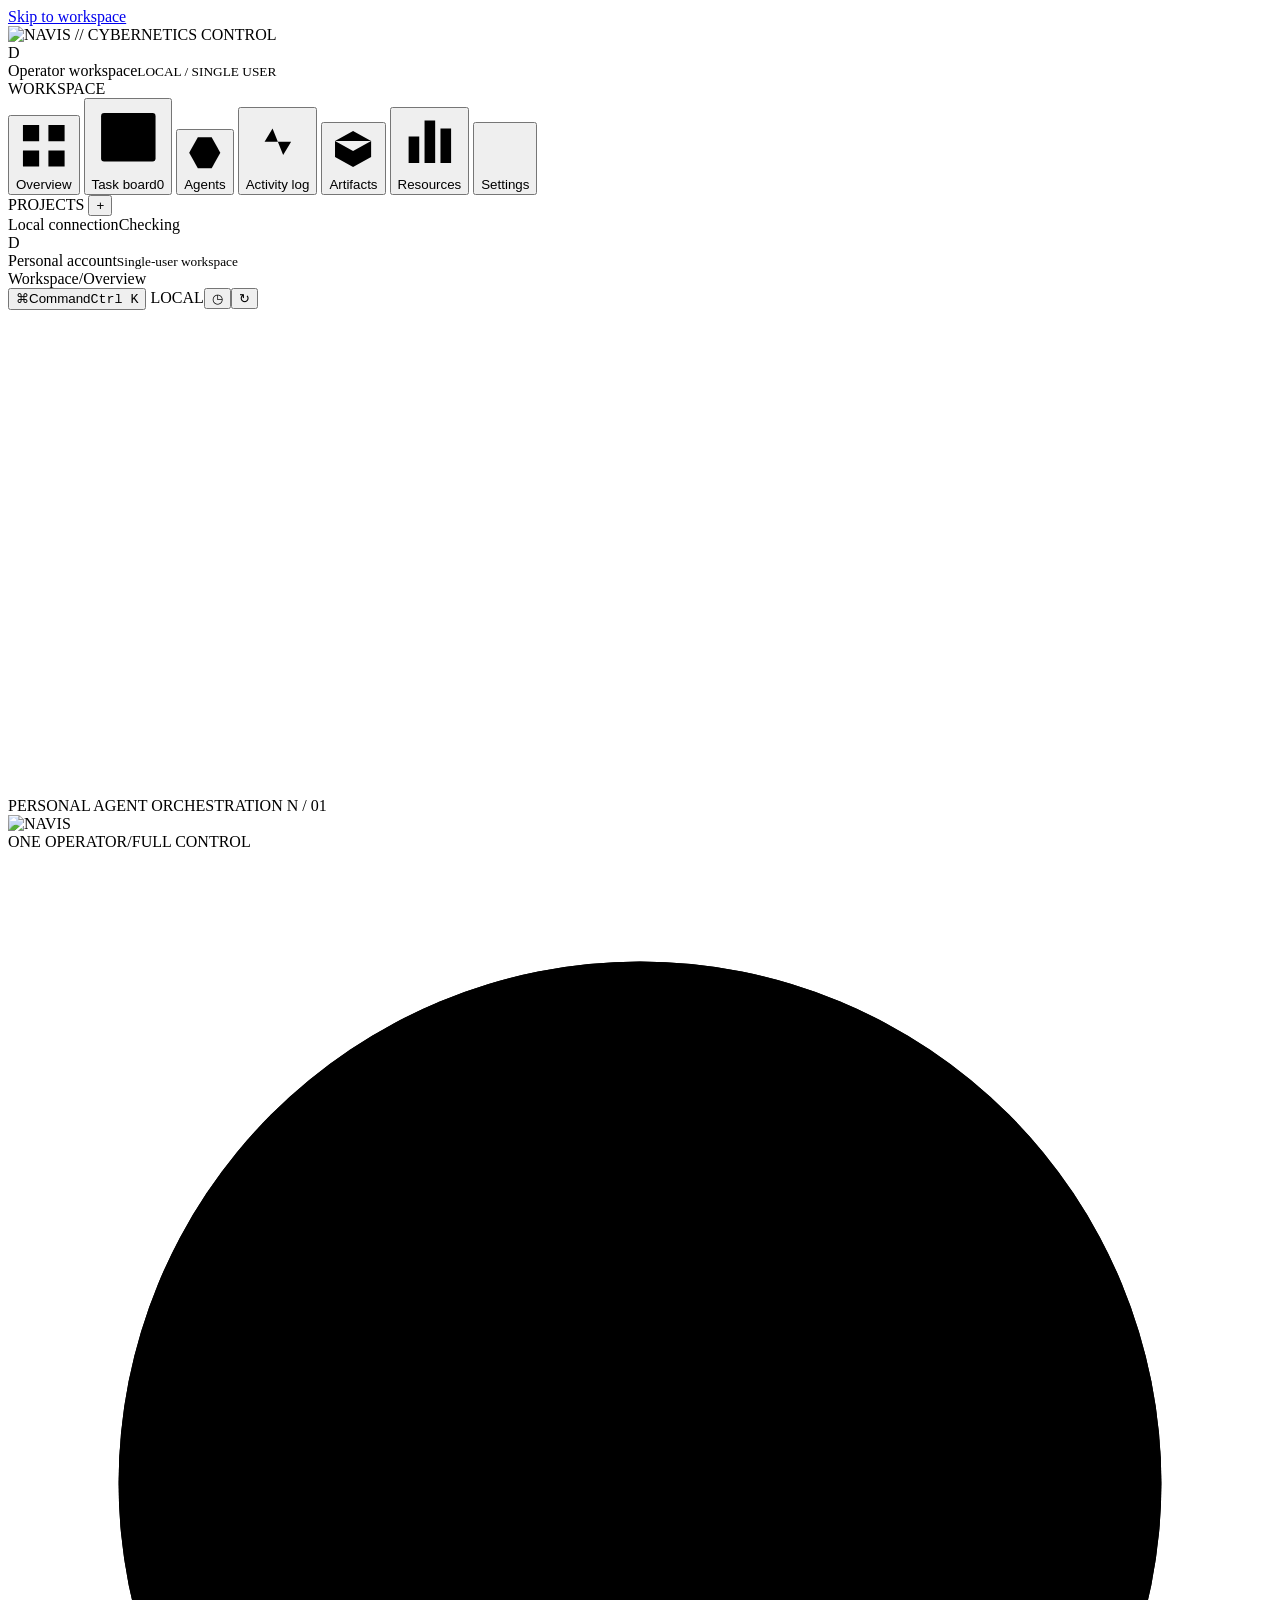
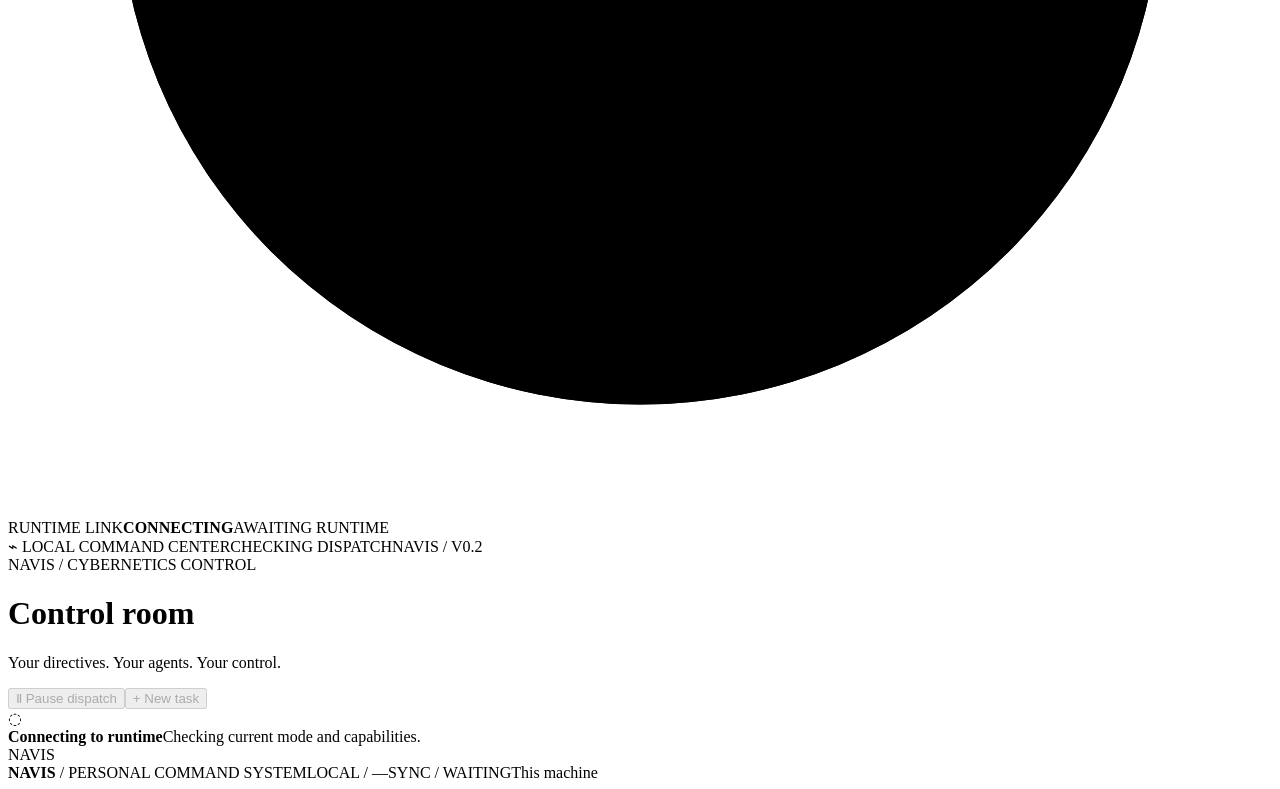
==== commit 929ebeac: "Merge feat/everyday-use into feat/phase5-gui Conflicts kept both sides: apply + the four hand-offs i" ====
--- a/navis/web/index.html
+++ b/navis/web/index.html
@@ -37,7 +37,7 @@
     </div>
   </aside>
   <main>
-    <header class="topbar"><div><span class="muted">Workspace</span><span class="breadcrumb" aria-hidden="true">/</span><span id="view-label">Overview</span></div><div class="topbar-right"><button id="open-command" class="command-trigger" aria-label="Open command palette" aria-haspopup="dialog" aria-controls="command-dialog" aria-keyshortcuts="Control+k Meta+k"><span aria-hidden="true">⌘</span><span class="command-trigger-label">Command</span><kbd>Ctrl K</kbd></button><span class="local-chip"><i class="signal" aria-hidden="true"></i> LOCAL ONLY</span><button id="notifications" class="icon-button" aria-label="Enable browser notifications" title="Enable browser notifications">◷</button><button id="refresh" class="icon-button" aria-label="Refresh">↻</button></div></header>
+    <header class="topbar"><div><span class="muted">Workspace</span><span class="breadcrumb" aria-hidden="true">/</span><span id="view-label">Overview</span></div><div class="topbar-right"><button id="open-command" class="command-trigger" aria-label="Open command palette" aria-haspopup="dialog" aria-controls="command-dialog" aria-keyshortcuts="Control+k Meta+k"><span aria-hidden="true">⌘</span><span class="command-trigger-label">Command</span><kbd>Ctrl K</kbd></button><span class="local-chip" id="where-chip"><i class="signal" aria-hidden="true"></i> LOCAL</span><button id="notifications" class="icon-button" aria-label="Enable browser notifications" title="Enable browser notifications">◷</button><button id="refresh" class="icon-button" aria-label="Refresh">↻</button></div></header>
     <div class="page">
       <section id="command-masthead" class="command-masthead" aria-label="Navis command center">
         <svg class="circuit-traces" viewBox="0 0 680 260" fill="none" aria-hidden="true" focusable="false"><path d="M0 45h220l50 50h150l50-50h210M0 210h170l65-65h180l55 55h210M330 0v35l60 60v75l70 70h220M500 0v55l-45 45v55l55 55v50M590 0v80l-35 35v100l45 45"/><circle cx="220" cy="45" r="4"/><circle cx="170" cy="210" r="4"/><circle cx="420" cy="95" r="4"/></svg>
@@ -56,7 +56,7 @@
       <div id="runtime-banner" class="notice" aria-live="polite"><span class="notice-icon" aria-hidden="true">◌</span><div><strong>Connecting to runtime</strong><span>Checking current mode and capabilities.</span></div><span class="notice-badge">NAVIS</span></div>
       <div id="connection-alert" class="connection-alert" hidden role="alert"></div>
       <section id="content" aria-label="Workspace content"></section>
-      <footer><span><b>NAVIS</b> / PERSONAL COMMAND SYSTEM</span><span class="live-status"><time id="local-clock">LOCAL / —</time><span id="sync-state">SYNC / WAITING</span></span><span><i class="dot" aria-hidden="true"></i>Remote access disabled</span></footer>
+      <footer><span><b>NAVIS</b> / PERSONAL COMMAND SYSTEM</span><span class="live-status"><time id="local-clock">LOCAL / —</time><span id="sync-state">SYNC / WAITING</span></span><span id="where-foot"><i class="dot" aria-hidden="true"></i>This machine</span></footer>
     </div>
   </main>
 </div>
@@ -71,9 +71,11 @@
 <dialog id="task-dialog" aria-labelledby="create-title" aria-describedby="create-description">
   <form id="task-form"><div class="dialog-heading"><div><span class="eyebrow">NEW DIRECTIVE</span><h2 id="create-title">Create a task</h2></div><button type="button" class="icon-button" data-close="task-dialog" aria-label="Close">×</button></div>
     <p class="muted" id="create-description">This task runs against a simulated agent. It cannot access your repository.</p>
-    <label>Task title<input name="title" id="task-title" required maxlength="120" placeholder="e.g. Review retrieval edge cases"></label>
-    <label>Task description<textarea name="spec" id="task-spec" required maxlength="4000" rows="4" placeholder="Describe the outcome and acceptance criteria…"></textarea></label>
-    <div class="form-row"><label>Project<select name="project_id" id="task-project"></select></label><label>Path scope<input name="scope" id="task-scope" value="src/" required maxlength="500" placeholder="src/, tests/"></label></div>
+    <label>What should the agent do?<textarea name="spec" id="task-spec" required maxlength="4000" rows="4" placeholder="Short is fine, e.g. “fix the login error when the password is empty”"></textarea></label>
+    <div class="form-row"><label>Project<select name="project_id" id="task-project"></select></label><label>Path scope (optional)<input name="scope" id="task-scope" maxlength="500" placeholder="whole project, or e.g. src/, tests/"></label></div>
+    <label>Title (optional)<input name="title" id="task-title" maxlength="120" placeholder="default: the first line of the text above"></label>
+    <div class="form-row" id="task-flow-row" hidden><label>Start after task (optional)<select name="after_task_id" id="task-after"><option value="">No dependency</option></select></label><fieldset id="task-checks"><legend>Verified by (optional)</legend><div id="task-checks-list"></div></fieldset></div>
+    <p class="field-help" id="task-flow-help" hidden>A dependent task starts only when that task is completed, from its result. Ticked checks verify this task alone (for parallel work whose checks need each other's files); integration always runs every check.</p>
     <label>Start from completed task<select name="source_task_id" id="task-source"><option value="">New task / no source</option></select></label>
     <p class="field-help" id="source-description">Source artifacts are copied as a simulation context reference; no Git branch is created.</p>
     <label>Agent<select id="task-agent" disabled><option>Fake agent / simulation</option><option disabled>Codex / adapter unavailable</option><option disabled>Claude Code / adapter unavailable</option></select></label>
@@ -86,6 +88,7 @@
 <dialog id="project-dialog" aria-labelledby="project-title"><form id="project-form"><div class="dialog-heading"><h2 id="project-title">Add a project</h2><button type="button" class="icon-button" data-close="project-dialog" aria-label="Close">×</button></div><p id="project-description" class="muted">Add a project through the active runtime.</p><label>Project name<input name="name" required maxlength="80" placeholder="PROJECT_NAVIS"></label><div id="project-path-field"><label>Repository path<input name="path" maxlength="1000" placeholder="/home/user/projects/PROJECT_NAVIS"></label><p class="field-help">The runtime validates and grants repository access for this path.</p></div><p class="form-error" role="alert"></p><div class="dialog-footer"><button type="button" class="button secondary" data-close="project-dialog">Cancel</button><button type="submit" class="button primary">Add project</button></div></form></dialog>
 <dialog id="confirm-dialog" aria-labelledby="confirm-title" aria-describedby="confirm-description"><form method="dialog"><div class="dialog-heading"><h2 id="confirm-title">Confirm control</h2></div><p id="confirm-description"></p><small id="confirm-attempt"></small><div class="dialog-footer"><button class="button secondary" value="cancel" autofocus>Keep task</button><button id="confirm-control" class="button danger" value="confirm">Confirm</button></div></form></dialog>
 <dialog id="copy-dialog" aria-labelledby="copy-title"><div class="dialog-heading"><h2 id="copy-title">Copy manually</h2><button class="icon-button" data-close="copy-dialog" aria-label="Close">×</button></div><label>Text to copy<textarea id="copy-text" rows="7" readonly></textarea></label></dialog>
+<dialog id="login-dialog" aria-labelledby="login-title"><form id="login-form"><div class="dialog-heading"><div><span class="eyebrow">NAVIS / SIGN IN</span><h2 id="login-title">Sign in</h2></div></div><label>Password<input type="password" name="password" id="login-password" required maxlength="200" autocomplete="current-password"></label><p class="form-error" role="alert"></p><div class="dialog-footer"><button type="submit" class="button primary">Sign in →</button></div></form></dialog>
 <div id="toast" role="status" hidden></div>
 <div id="announcer" class="sr-only" aria-live="polite" aria-atomic="true"></div>
 </body>
